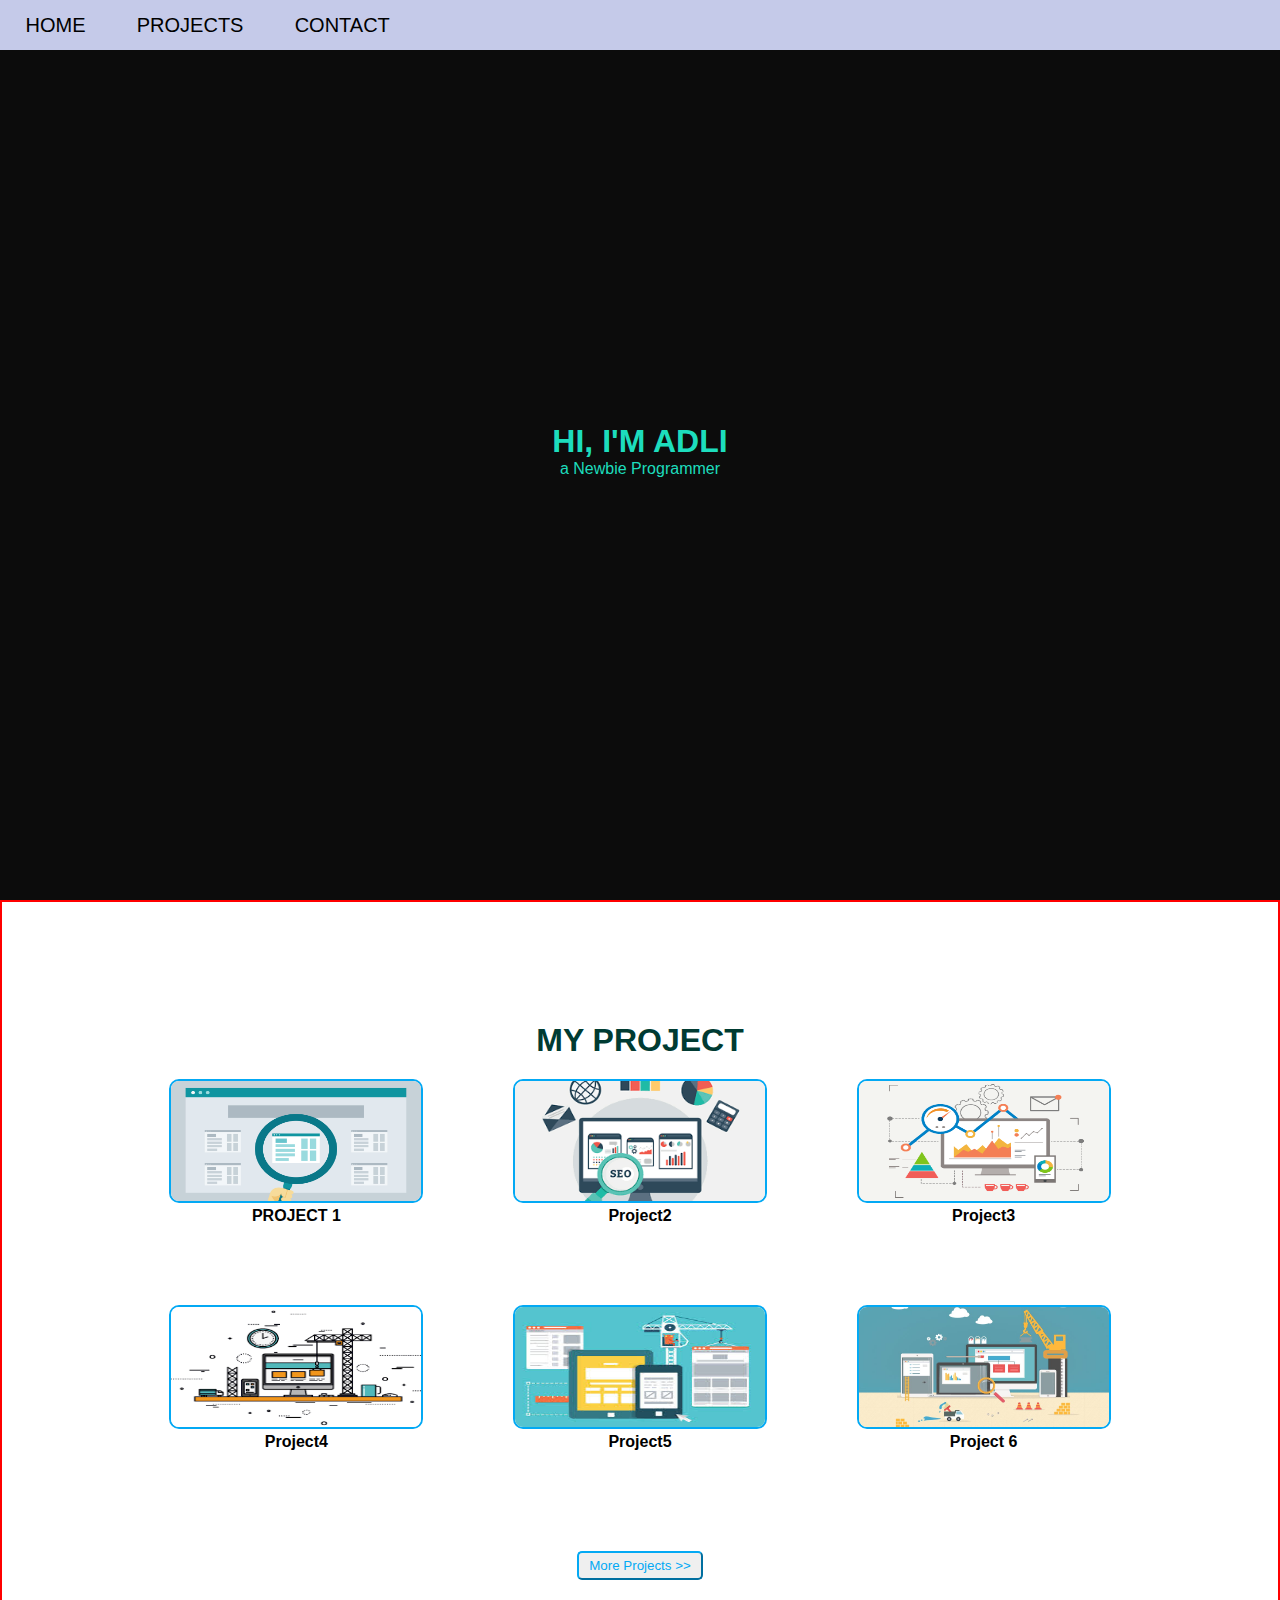
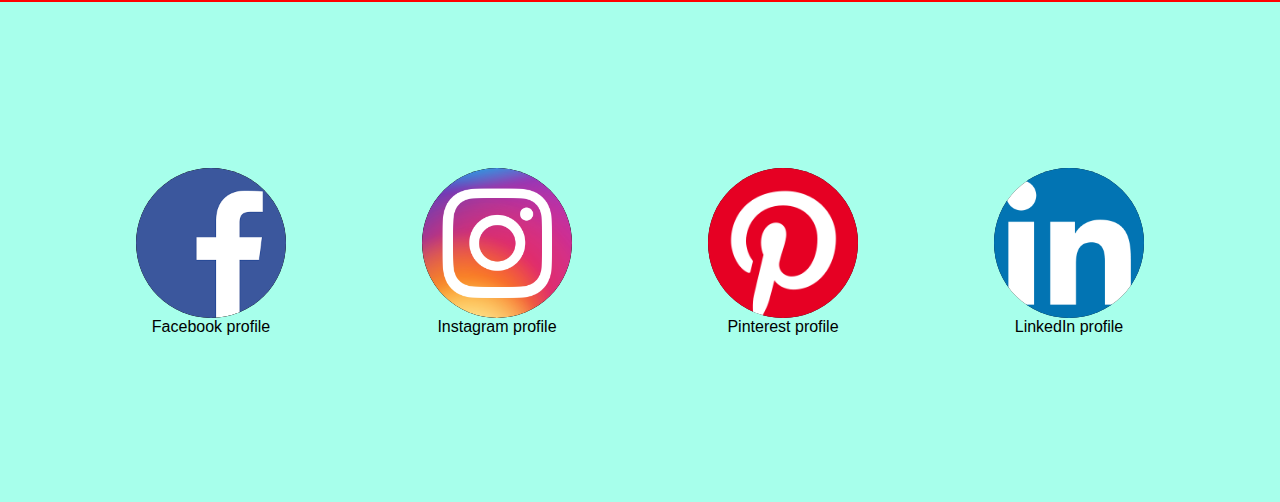
==== index2.html @ 1eb6916a "first commit" ====
<!DOCTYPE html>
<html lang="en">

<head>
    <meta charset="UTF-8">
    <meta http-equiv="X-UA-Compatible" content="IE=edge">
    <meta name="viewport" content="width=device-width, initial-scale=1.0">
    <title>ADLI'S PORTOFOLIO</title>
    <link rel="stylesheet" type="text/css" href="style2.css">
</head>

<body>
    <nav id="navbar">
        <a href="#">HOME</a>
        <a href="#">PROJECTS</a>
        <a href="#">CONTACT</a>
    </nav>

    <header id="welcome-section">
        <h1>HI, I'M ADLI</h1>
        <p>a Newbie Programmer</p>
    </header>

    <main id="main">
        <h1>MY PROJECT</h1>
        <section id="projects">

            <div class="project-tile">
                <a href="#" target="_blank"><img src="./assets2/img1.jpg"></a>
                <h4>PROJECT 1</h4>
            </div>
            <div class="project-tile">
                <a href="#" target="_blank"><img src="./assets2/img2.png"></a>
                <h4>Project2</h4>
            </div>
            <div class="project-tile">
                <a href="#" target="_blank"><img src="./assets2/img3.png"></a>
                <h4>Project3</h4>
            </div>
            <div class="project-tile">
                <a href="#" target="_blank"><img src="./assets2/img4.jpg"></a>
                <h4>Project4</h4>
            </div>
            <div class="project-tile">
                <a href="#" target="_blank"><img src="./assets2/img5.jpg"></a>
                <h4>Project5</h4>
            </div>
            <div class="project-tile">
                <a href="#" target="_blank"><img src="./assets2/img6.jpg"></a>
                <h4>Project 6</h4>
            </div>
        </section>
        <button><a href="#" target="_blank">More Projects >></a></button>
    </main>

    <footer id="footer">
        <div>
            <a id="profile-link" href="#" target="_blank"><img src="./assets2/fb.png" width="150px"></a>
            <p>Facebook profile</p>
        </div>
        <div>
            <a href="#" target="_blank"><img src="./assets2/ig.png" width="150px"></a>
            <p>Instagram profile</p>
        </div>
        <div>
            <a href="#" target="_blank"><img src="./assets2/pin.png" width="220px"></a>
            <p>Pinterest profile</p>
        </div>
        <div>
            <a href="#" target="_blank"><img src="./assets2/in.png" width="175px"></a>
            <p>LinkedIn profile</p>
        </div>
    </footer>

</body>

</html>
---- style2.css ----
* {
  margin: 0px;
  padding: 0px;
  font-family: "Poppins", sans-serif;
}
:root {
  --primary: rgb(29, 221, 189);
  --bgDark: rgb(12, 12, 12);
  --white: rgb(250, 250, 250);
  --secondary: rgb(0, 59, 50);
  --bgLight: rgb(190, 181, 181);
}

#welcome-section {
  background-color: var(--bgDark);
  color: var(--primary);
  display: flex;
  flex-direction: column;
  height: 100vh;
  align-items: center;
  justify-content: center;
}

nav {
  background-color: #c5cae9;
  height: 50px;
  width: 100%;
  position: fixed;
  display: flex;
  align-items: center;
  justify-content: flex-start;
  color: black;
  z-index: 1;
}

nav a {
  font-size: 20px;
  margin: 2%;
}
nav a:hover {
  color: hsl(160, 100%, 90%);
}
main section {
  margin: 20px 10% 20px 10%;
  display: grid;
  grid-template: repeat(2, 1fr) / repeat(3, 1fr);
  grid-column-gap: 10px;
  justify-items: center;
}
.project-tile {
  margin-bottom: 80px;
  display: flex;
  flex-direction: column;
  align-items: center;
}
.project-tile img {
  width: 250px;
}
main {
  padding-top: 120px;
  display: flex;
  flex-direction: column;
  border: 2px solid red;
}

#main h1 {
  text-align: center;
  color: var(--secondary);
}
main button {
  text-align: center;
  border-radius: 5px;
  border-color: #03a9f4;
  cursor: pointer;
  box-shadow: none;
  width: auto;
  align-self: center;
  padding: 5px 10px 5px 10px;
  margin-bottom: 20px;
}
main a,
main a:hover,
main a:active,
main a:focus,
main a:visited {
  text-decoration: none;
  color: #03a9f4;
}
main section div a:hover {
  border-radius: 10px;
  box-shadow: -5px 5px 20px, 5px -5px 20px, 5px 5px 20px, -5px -5px 20px;
}
a,
a:hover,
a:active,
a:focus,
a:visited {
  color: black;
  text-decoration: none;
}
main section div a img {
  border: solid;
  border-color: #03a9f4;
  border-width: 2px;
  border-radius: 10px;
  height: 120px;
  width: auto;
  overflow: hidden;
}

footer {
  background-color: #a7ffeb;
  height: 500px;
  display: flex;
  flex-direction: row;
  align-items: center;
  justify-content: space-evenly;
}
footer div a {
  background-color: black;
  border-radius: 50%;
  height: 150px;
  width: 150px;
  display: flex;
  align-items: center;
  justify-content: center;
  white-space: pre-line;
  overflow: hidden;
}
footer div a:hover {
  border-radius: 50%;
  box-shadow: 100px;
}
footer div a img {
  border-radius: 50%;
}
footer div p {
  text-align: center;
}

@media (max-width: 800px) {
  nav {
    background-color: #c5cae9;
    height: 100px;
    width: 100%;
    position: fixed;
    display: flex;
    align-items: center;
    justify-content: center;
    color: black;
    z-index: 1;
  }
  main section {
    margin: 20px 10% 20px 10%;
    display: grid;
    grid-template: repeat(6, 1fr) / 1fr;
    justify-items: center;
  }
  footer {
    background-color: #a7ffeb;
    height: 100vh;
    display: flex;
    align-items: center;
    justify-content: space-evenly;
  }
}
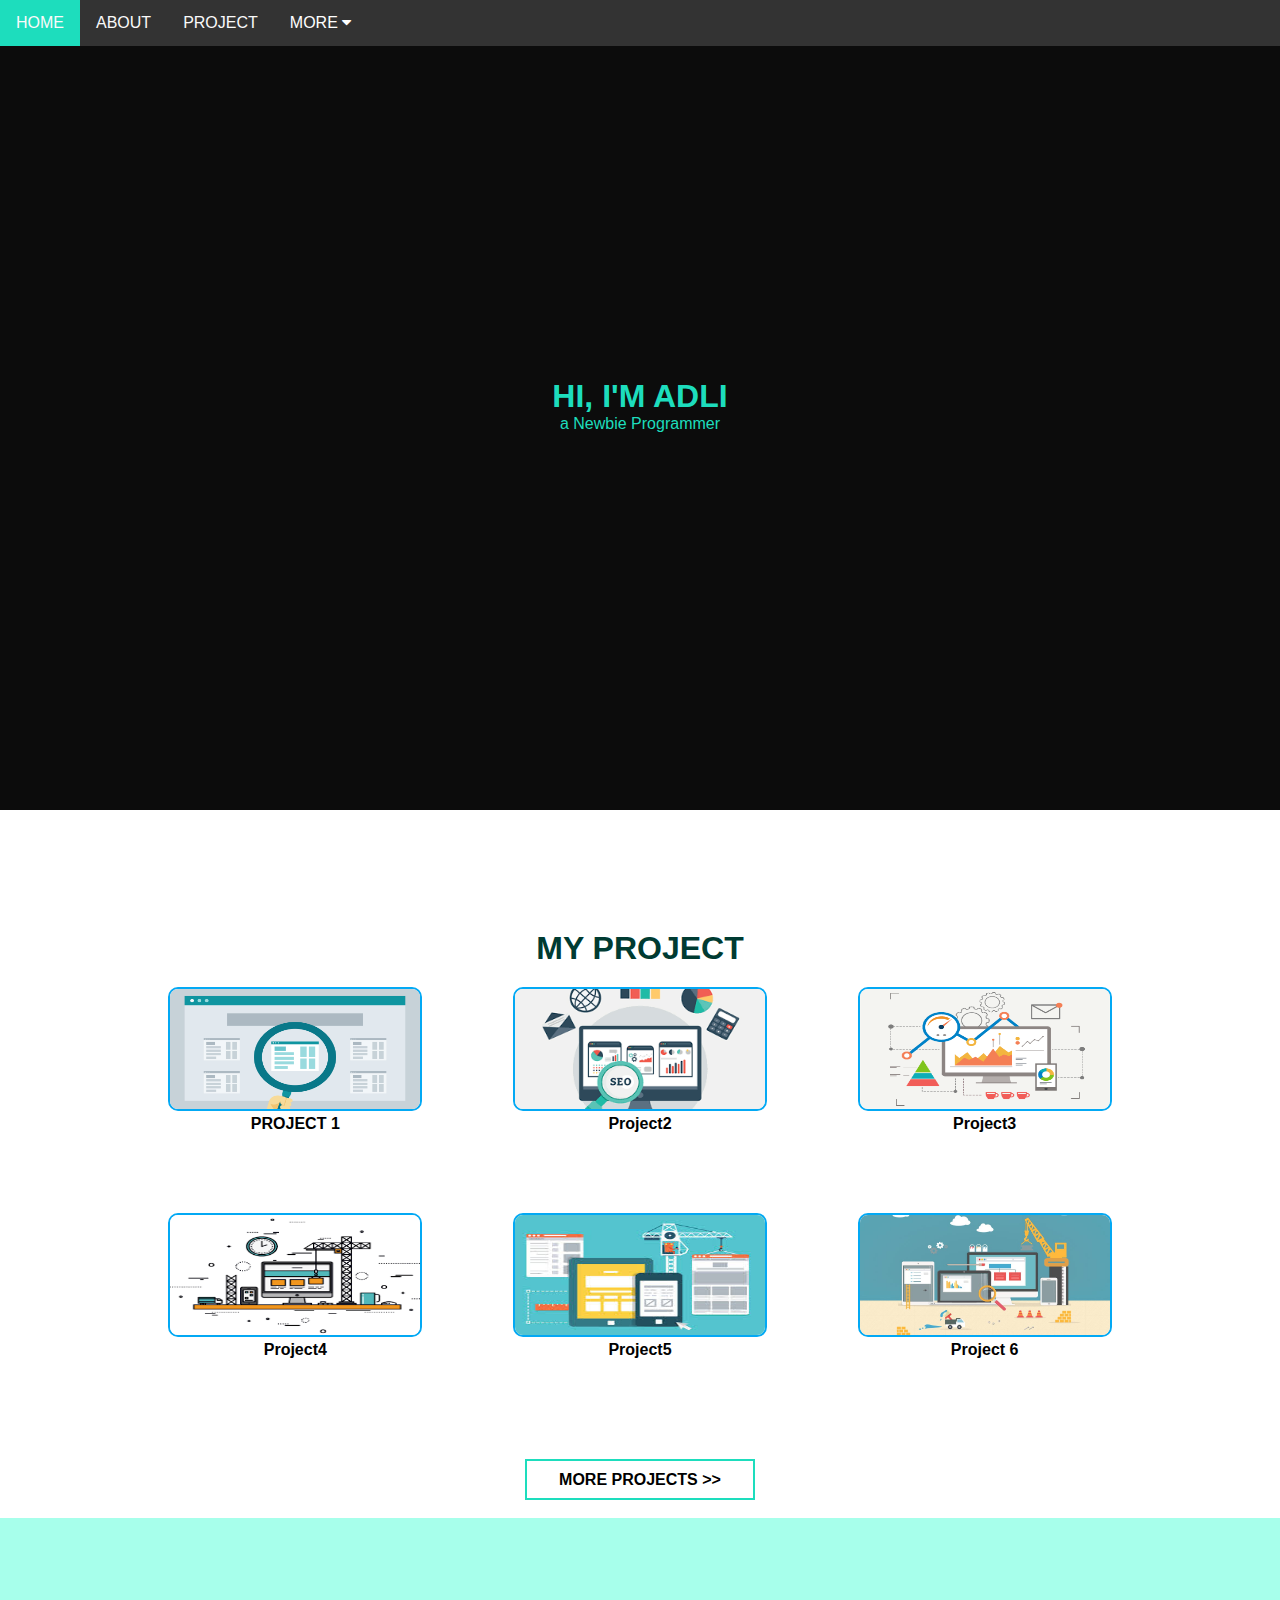
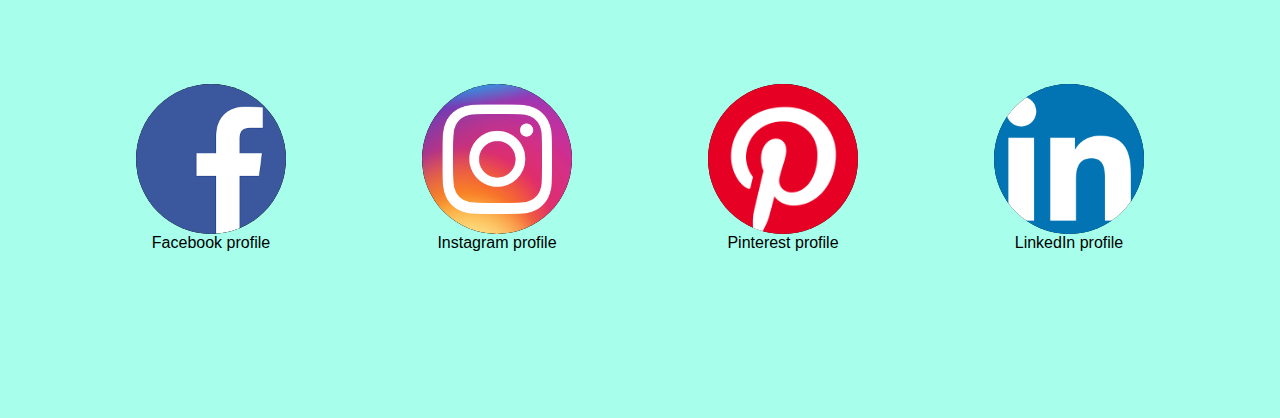
==== commit 84c6fa6f: "Add files via upload" ====
--- a/index2.html
+++ b/index2.html
@@ -1,77 +1,89 @@
-<!DOCTYPE html>
-<html lang="en">
-
-<head>
-    <meta charset="UTF-8">
-    <meta http-equiv="X-UA-Compatible" content="IE=edge">
-    <meta name="viewport" content="width=device-width, initial-scale=1.0">
-    <title>ADLI'S PORTOFOLIO</title>
-    <link rel="stylesheet" type="text/css" href="style2.css">
-</head>
-
-<body>
-    <nav id="navbar">
-        <a href="#">HOME</a>
-        <a href="#">PROJECTS</a>
-        <a href="#">CONTACT</a>
-    </nav>
-
-    <header id="welcome-section">
-        <h1>HI, I'M ADLI</h1>
-        <p>a Newbie Programmer</p>
-    </header>
-
-    <main id="main">
-        <h1>MY PROJECT</h1>
-        <section id="projects">
-
-            <div class="project-tile">
-                <a href="#" target="_blank"><img src="./assets2/img1.jpg"></a>
-                <h4>PROJECT 1</h4>
-            </div>
-            <div class="project-tile">
-                <a href="#" target="_blank"><img src="./assets2/img2.png"></a>
-                <h4>Project2</h4>
-            </div>
-            <div class="project-tile">
-                <a href="#" target="_blank"><img src="./assets2/img3.png"></a>
-                <h4>Project3</h4>
-            </div>
-            <div class="project-tile">
-                <a href="#" target="_blank"><img src="./assets2/img4.jpg"></a>
-                <h4>Project4</h4>
-            </div>
-            <div class="project-tile">
-                <a href="#" target="_blank"><img src="./assets2/img5.jpg"></a>
-                <h4>Project5</h4>
-            </div>
-            <div class="project-tile">
-                <a href="#" target="_blank"><img src="./assets2/img6.jpg"></a>
-                <h4>Project 6</h4>
-            </div>
-        </section>
-        <button><a href="#" target="_blank">More Projects >></a></button>
-    </main>
-
-    <footer id="footer">
-        <div>
-            <a id="profile-link" href="#" target="_blank"><img src="./assets2/fb.png" width="150px"></a>
-            <p>Facebook profile</p>
-        </div>
-        <div>
-            <a href="#" target="_blank"><img src="./assets2/ig.png" width="150px"></a>
-            <p>Instagram profile</p>
-        </div>
-        <div>
-            <a href="#" target="_blank"><img src="./assets2/pin.png" width="220px"></a>
-            <p>Pinterest profile</p>
-        </div>
-        <div>
-            <a href="#" target="_blank"><img src="./assets2/in.png" width="175px"></a>
-            <p>LinkedIn profile</p>
-        </div>
-    </footer>
-
-</body>
-
+<!DOCTYPE html>
+<html lang="en">
+
+<head>
+    <meta charset="UTF-8">
+    <meta http-equiv="X-UA-Compatible" content="IE=edge">
+    <meta name="viewport" content="width=device-width, initial-scale=1.0">
+    <title>ADLI'S PORTOFOLIO</title>
+    <link rel="stylesheet" type="text/css" href="style2.css">
+    <link rel="stylesheet" href="https://cdnjs.cloudflare.com/ajax/libs/font-awesome/4.7.0/css/font-awesome.min.css">
+</head>
+
+<body>
+    <div class="navbar">
+        <a href="#">HOME</a>
+        <a href="#">ABOUT</a>
+        <a href="#">PROJECT</a>
+
+        <div class="dropdown">
+            <button class="dropbtn">MORE
+                <i class="fa fa-caret-down"></i>
+            </button>
+            <div class="dropdown-content">
+                <a href="#">Fundamental</a>
+                <a href="#">Front-End</a>
+                <a href="#">Back-End</a>
+            </div>
+        </div>
+    </div>
+
+    <header id="welcome-section">
+        <h1>HI, I'M ADLI</h1>
+        <p>a Newbie Programmer</p>
+    </header>
+
+    <main id="main">
+        <h1>MY PROJECT</h1>
+        <section id="projects">
+
+            <div class="project-tile">
+                <a href="#" target="_blank"><img src="./assets2/img1.jpg"></a>
+                <h4>PROJECT 1</h4>
+            </div>
+            <div class="project-tile">
+                <a href="#" target="_blank"><img src="./assets2/img2.png"></a>
+                <h4>Project2</h4>
+            </div>
+            <div class="project-tile">
+                <a href="#" target="_blank"><img src="./assets2/img3.png"></a>
+                <h4>Project3</h4>
+            </div>
+            <div class="project-tile">
+                <a href="#" target="_blank"><img src="./assets2/img4.jpg"></a>
+                <h4>Project4</h4>
+            </div>
+            <div class="project-tile">
+                <a href="#" target="_blank"><img src="./assets2/img5.jpg"></a>
+                <h4>Project5</h4>
+            </div>
+            <div class="project-tile">
+                <a href="#" target="_blank"><img src="./assets2/img6.jpg"></a>
+                <h4>Project 6</h4>
+            </div>
+        </section>
+        <button class="btn">More Projects >> </button>
+    </main>
+    <br>
+    <footer id="footer">
+        <div>
+            <a id="profile-link" href="#" target="_blank"><img src="./assets2/fb.png" width="150px"></a>
+            <p>Facebook profile</p>
+        </div>
+        <div>
+            <a href="#" target="_blank"><img src="./assets2/ig.png" width="150px"></a>
+            <p>Instagram profile</p>
+        </div>
+        <div>
+            <a href="#" target="_blank"><img src="./assets2/pin.png" width="220px"></a>
+            <p>Pinterest profile</p>
+        </div>
+        <div>
+            <a href="#" target="_blank"><img src="./assets2/in.png" width="175px"></a>
+            <p>LinkedIn profile</p>
+        </div>
+    </footer>
+
+</body>
+
 </html>--- a/style2.css
+++ b/style2.css
@@ -1,166 +1,244 @@
-* {
-  margin: 0px;
-  padding: 0px;
-  font-family: "Poppins", sans-serif;
-}
-:root {
-  --primary: rgb(29, 221, 189);
-  --bgDark: rgb(12, 12, 12);
-  --white: rgb(250, 250, 250);
-  --secondary: rgb(0, 59, 50);
-  --bgLight: rgb(190, 181, 181);
-}
-
-#welcome-section {
-  background-color: var(--bgDark);
-  color: var(--primary);
-  display: flex;
-  flex-direction: column;
-  height: 100vh;
-  align-items: center;
-  justify-content: center;
-}
-
-nav {
-  background-color: #c5cae9;
-  height: 50px;
-  width: 100%;
-  position: fixed;
-  display: flex;
-  align-items: center;
-  justify-content: flex-start;
-  color: black;
-  z-index: 1;
-}
-
-nav a {
-  font-size: 20px;
-  margin: 2%;
-}
-nav a:hover {
-  color: hsl(160, 100%, 90%);
-}
-main section {
-  margin: 20px 10% 20px 10%;
-  display: grid;
-  grid-template: repeat(2, 1fr) / repeat(3, 1fr);
-  grid-column-gap: 10px;
-  justify-items: center;
-}
-.project-tile {
-  margin-bottom: 80px;
-  display: flex;
-  flex-direction: column;
-  align-items: center;
-}
-.project-tile img {
-  width: 250px;
-}
-main {
-  padding-top: 120px;
-  display: flex;
-  flex-direction: column;
-  border: 2px solid red;
-}
-
-#main h1 {
-  text-align: center;
-  color: var(--secondary);
-}
-main button {
-  text-align: center;
-  border-radius: 5px;
-  border-color: #03a9f4;
-  cursor: pointer;
-  box-shadow: none;
-  width: auto;
-  align-self: center;
-  padding: 5px 10px 5px 10px;
-  margin-bottom: 20px;
-}
-main a,
-main a:hover,
-main a:active,
-main a:focus,
-main a:visited {
-  text-decoration: none;
-  color: #03a9f4;
-}
-main section div a:hover {
-  border-radius: 10px;
-  box-shadow: -5px 5px 20px, 5px -5px 20px, 5px 5px 20px, -5px -5px 20px;
-}
-a,
-a:hover,
-a:active,
-a:focus,
-a:visited {
-  color: black;
-  text-decoration: none;
-}
-main section div a img {
-  border: solid;
-  border-color: #03a9f4;
-  border-width: 2px;
-  border-radius: 10px;
-  height: 120px;
-  width: auto;
-  overflow: hidden;
-}
-
-footer {
-  background-color: #a7ffeb;
-  height: 500px;
-  display: flex;
-  flex-direction: row;
-  align-items: center;
-  justify-content: space-evenly;
-}
-footer div a {
-  background-color: black;
-  border-radius: 50%;
-  height: 150px;
-  width: 150px;
-  display: flex;
-  align-items: center;
-  justify-content: center;
-  white-space: pre-line;
-  overflow: hidden;
-}
-footer div a:hover {
-  border-radius: 50%;
-  box-shadow: 100px;
-}
-footer div a img {
-  border-radius: 50%;
-}
-footer div p {
-  text-align: center;
-}
-
-@media (max-width: 800px) {
-  nav {
-    background-color: #c5cae9;
-    height: 100px;
-    width: 100%;
-    position: fixed;
-    display: flex;
-    align-items: center;
-    justify-content: center;
-    color: black;
-    z-index: 1;
-  }
-  main section {
-    margin: 20px 10% 20px 10%;
-    display: grid;
-    grid-template: repeat(6, 1fr) / 1fr;
-    justify-items: center;
-  }
-  footer {
-    background-color: #a7ffeb;
-    height: 100vh;
-    display: flex;
-    align-items: center;
-    justify-content: space-evenly;
-  }
-}
+* {
+  margin: 0px;
+  padding: 0px;
+  font-family: "Poppins", sans-serif;
+}
+:root {
+  --primary: rgb(29, 221, 189);
+  --bgDark: rgb(12, 12, 12);
+  --white: rgb(250, 250, 250);
+  --secondary: rgb(0, 59, 50);
+  --bgLight: rgb(190, 181, 181);
+}
+
+#welcome-section {
+  /* border: 2px solid blue; */
+  background-color: var(--bgDark);
+  color: var(--primary);
+  display: flex;
+  flex-direction: column;
+  height: 90vh;
+  align-items: center;
+  justify-content: center;
+}
+
+.navbar {
+  background-color: #333;
+  position: fixed;
+  width: 100%;
+}
+
+.navbar a {
+  float: left;
+  font-size: 16px;
+  color: var(--white);
+  text-align: center;
+  padding: 14px 16px;
+  text-decoration: none;
+}
+
+.dropdown {
+  float: left;
+  overflow: hidden;
+}
+
+.dropdown .dropbtn {
+  font-size: 16px;
+  border: none;
+  outline: none;
+  color: white;
+  padding: 14px 16px;
+  background-color: inherit;
+  font-family: inherit;
+  margin: 0;
+}
+
+.navbar a:hover,
+.dropdown:hover .dropbtn {
+  background-color: var(--primary);
+}
+
+.dropdown-content {
+  display: none;
+  position: absolute;
+  background-color: #f9f9f9;
+  min-width: 160px;
+  box-shadow: 0px 8px 16px 0px rgba(0, 0, 0, 0.2);
+  z-index: 1;
+}
+
+.dropdown-content a {
+  float: none;
+  color: black;
+  padding: 12px 16px;
+  text-decoration: none;
+  display: block;
+  text-align: left;
+}
+
+.dropdown-content a:hover {
+  background-color: #ddd;
+}
+
+.dropdown:hover .dropdown-content {
+  display: block;
+}
+
+main section {
+  margin: 20px 10% 20px 10%;
+  display: grid;
+  grid-template: repeat(1, 1fr) / repeat(3, 1fr);
+  grid-column-gap: 10px;
+  justify-items: center;
+}
+.project-tile {
+  margin-bottom: 80px;
+  display: flex;
+  flex-direction: column;
+  align-items: center;
+}
+.project-tile img {
+  width: 250px;
+}
+main {
+  padding-top: 120px;
+  display: flex;
+  flex-direction: column;
+
+  /* border: 2px solid red; */
+}
+
+#main h1 {
+  text-align: center;
+  color: var(--secondary);
+}
+
+.btn {
+  align-self: center;
+  align-content: center;
+  display: flex;
+  text-align: center;
+  justify-content: center;
+  flex-direction: column;
+  padding: 0.6rem 2rem;
+  font-size: 1rem;
+  font-weight: 600;
+  border: 2px solid transparent;
+  outline: none;
+  cursor: pointer;
+  text-transform: uppercase;
+  transition: all 0.2s ease;
+  background: transparent;
+  border-color: var(--primary);
+}
+
+.btn:hover {
+  background: transparent;
+  background: var(--primary);
+  color: var(--secondary);
+}
+
+/* button {
+  padding: 1rem 2rem;
+  font-size: 1rem;
+  font-weight: 600;
+  border: 2px solid transparent;
+  outline: none;
+  cursor: pointer;
+  text-transform: uppercase;
+  background: transparent;
+  border-color: var(--primary);
+  color: var(--primary);
+}
+
+button:hover {
+  background-color: var(--primary);
+  color: var(--bgDark);
+} */
+
+main a,
+main a:hover,
+main a:active,
+main a:focus,
+main a:visited {
+  text-decoration: none;
+  color: #03a9f4;
+}
+main section div a:hover {
+  border-radius: 10px;
+  box-shadow: -5px 5px 20px, 5px -5px 20px, 5px 5px 20px, -5px -5px 20px;
+}
+a,
+a:hover,
+a:active,
+a:focus,
+a:visited {
+  /* color: black; */
+  text-decoration: none;
+}
+main section div a img {
+  border: solid;
+  border-color: #03a9f4;
+  border-width: 2px;
+  border-radius: 10px;
+  height: 120px;
+  width: auto;
+  overflow: hidden;
+}
+
+footer {
+  background-color: #a7ffeb;
+  height: 500px;
+  display: flex;
+  flex-direction: row;
+  align-items: center;
+  justify-content: space-evenly;
+}
+footer div a {
+  background-color: black;
+  border-radius: 50%;
+  height: 150px;
+  width: 150px;
+  display: flex;
+  align-items: center;
+  justify-content: center;
+  white-space: pre-line;
+  overflow: hidden;
+}
+footer div a:hover {
+  border-radius: 50%;
+  box-shadow: 100px;
+}
+footer div a img {
+  border-radius: 50%;
+}
+footer div p {
+  text-align: center;
+}
+
+@media (max-width: 800px) {
+  nav {
+    background-color: #c5cae9;
+    height: 100px;
+    width: 100%;
+    position: fixed;
+    display: flex;
+    align-items: center;
+    justify-content: center;
+    color: black;
+    z-index: 1;
+  }
+  main section {
+    margin: 20px 10% 20px 10%;
+    display: grid;
+    grid-template: repeat(6, 1fr) / 1fr;
+    justify-items: center;
+  }
+  footer {
+    background-color: #a7ffeb;
+    height: 100vh;
+    display: flex;
+    align-items: center;
+    justify-content: space-evenly;
+  }
+}
